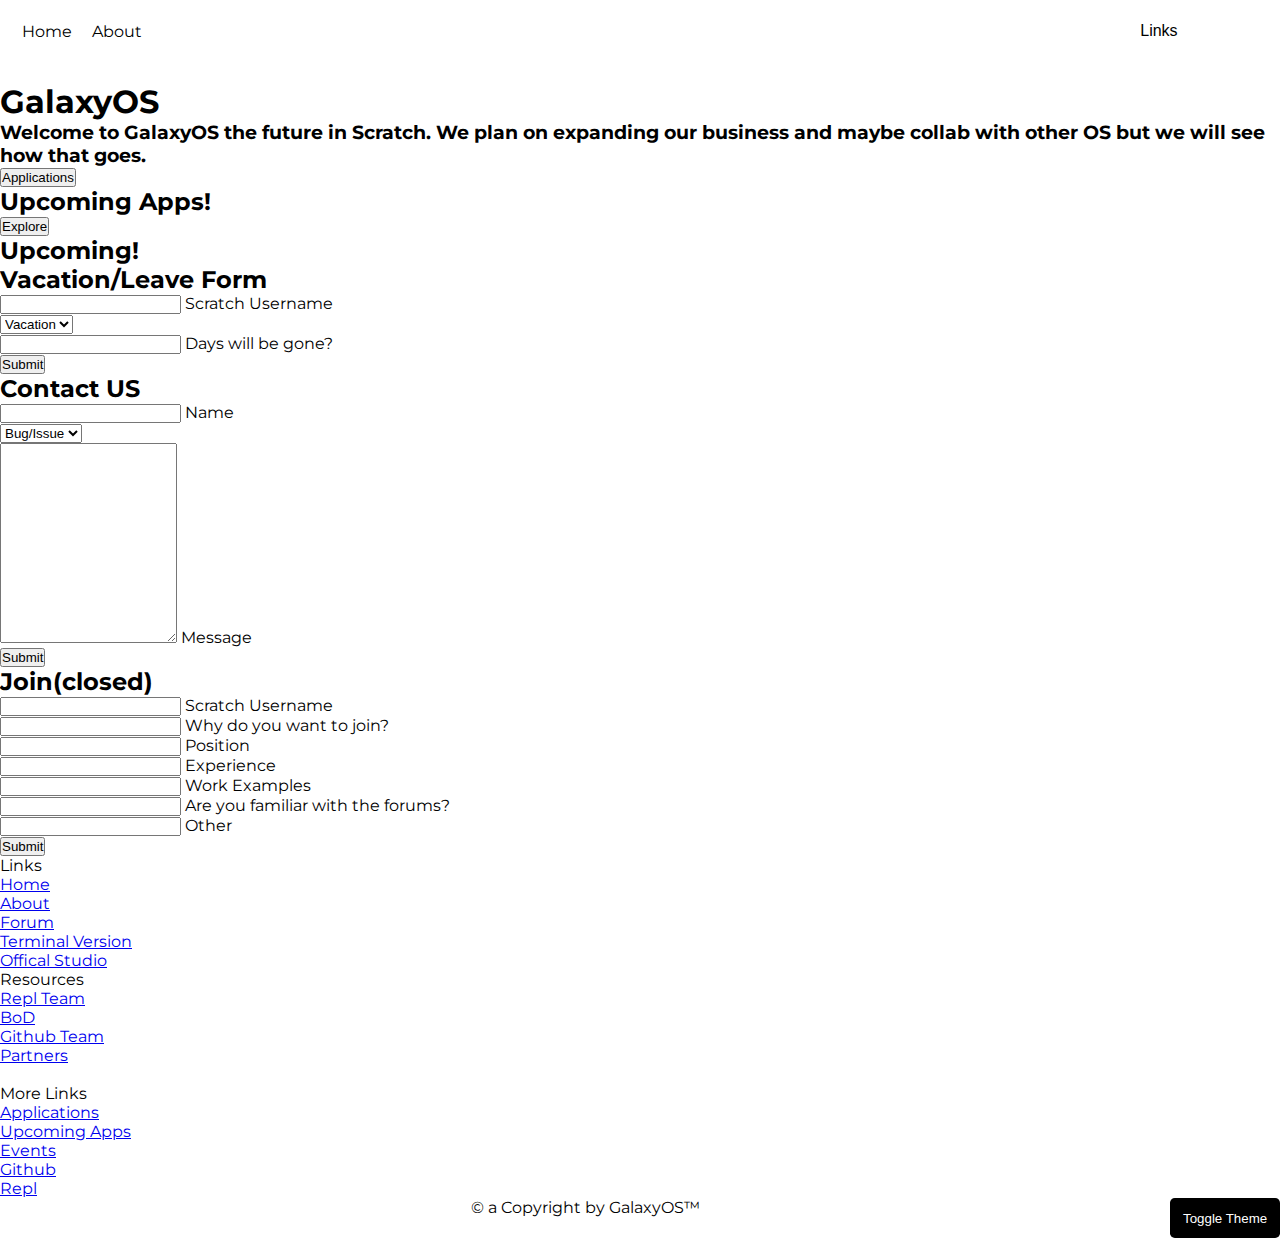
==== index.html @ ae474730 "Update index.html" ====
<!DOCTYPE html>
<html lang="en">
<head>
  <link rel="icon" type="image/x-icon" href="user.png">
  <script async src="https://pagead2.googlesyndication.com/pagead/js/adsbygoogle.js?client=ca-pub-8999997281392645"
     crossorigin="anonymous"></script>
    <meta charset="UTF-8">
    <meta http-equiv="X-UA-Compatible" content="IE=edge">
    <meta name="viewport" content="width=device-width, initial-scale=1.0">
    <title>GalaxyOS</title>
    <link rel="stylesheet" href="style.css">
    <link rel="stylesheet" href="root.css">
    <link rel="stylesheet" href="footer.css">
    <link rel="stylesheet" href="header.css">
    <link rel="stylesheet" href="important.css">

</head>
<body>

<header class="header">
        <ul class="header_ul">
            <li class="header_li"><a class="a" href="index.html">Home</a></li>
            <li class="header_li"><a class="a"href="about.html">About</a></li>

        </ul>
        <div class="dropdown">
            <button class="dropbtn">Links</button>
            <div class="dropdown-content">
            <a href="https://scratch.mit.edu/studios/30966707">Offical Studio</a>
            <a href="https://scratch.mit.edu/discuss/topic/574071/?page=1">Forum</a>
            <a href="https://galaxyos-2.galaxyos.repl.co/">Terminal Version</a>
            
            </div>
          </div>

    </header>
 


    <img class="top_image" src="user.png" width="30%" alt="">
<div class="top">
    
    <h1 class="title">GalaxyOS</h1>
    <h3 class="desc_title">Welcome to GalaxyOS the future in Scratch. We plan on expanding our business and maybe collab with other OS but we will see how that goes.</h3>
    <a href="join.html" class="top_a"><button class="top_button">Applications</button></a>
 
   
</div>
   




<section class="section">
        <h2 class="section_title">Upcoming Apps!</h2>
        <a href="up.html" class="section_link"><button class="section_btn"><p>Explore</p></button></a>
  
        
    </section>

<form autocomplete="off" id="form_first">


    <h2 class="ff_new">Upcoming!</h2>
    <h2 class="ff_title">Vacation/Leave Form</h2>
<div class="input">
    <input type="text" id="ff1"  required="required" autocomplete="off">
    <span>Scratch Username</span>
</div>
<div class="input">
    <select id="ff2" name="Description" required="required">
        <option class="option" value="Vacation">Vacation</option>
        <option class="option" value="Leave">Leave</option>
    </select>
</div>
  

<div class="input">
    <input type="numbers" id="ff3" required="required">
    <span>Days will be gone?</span>
</div>
   

    <button type="submit" onclick="info()" id="info">Submit</button>

</form>

 <div class="grid">
        <form class="form2" autocomplete="off" action="https://formsubmit.co/4b002aeafe3a979c51507c2fc7f5d566" method="POST">
             <input type="hidden" name="home" value="https://web-html.galaxyos.repl.co/">

            <h2 class="form_title">Contact US</h2>
            
            <div class="input">
            <input type="text" id="fname" name="Name" required>
                <span>Name</span>
        </div>
            <div class="input">
            <select id="desc" name="Description" required>
                <option class="option" value="Bug/Issue">Bug/Issue</option>
                <option class="option" value="Idea">Idea</option>
            </select>
        </div>
            <div class="input">
            <textarea id="Message" name="subject" placeholder="" style="height:200px" required></textarea>
                <span>Message</span>
        </div>

        <button type="submit" id="info" class="submit3" value="Submit">Submit</button>
    </form>






        <form class="form3" action="https://formsubmit.co/4b002aeafe3a979c51507c2fc7f5d566" method="POST" autocomplete="off" readonly>
           <div class="input"> 
            <h2 class="form_title">Join(closed)</h2>
            <input type="text" name="Scratch Username" id="0" required>
            <span>Scratch Username</span>
            </div>   
            <div class="input">
            <input type="text" name="Why do you want to join?" id="1" required>
            <span>Why do you want to join?</span>
            </div>
            <div class="input">
            <input type="text" name="Position" id="2" required>
            <span>Position</span>
            </div>
            <div class="input">
            <input type="number" name="Experience(1/10)" id="3" required>
            <span>Experience</span>
            </div>
            <div class="input">
            <input type="text" name="Work Examples(optional)" id="4" required >
            <span>Work Examples</span>
            </div>
            <div class="input">
            <input type="text" name="Are you familiar with the forums?" id="5" required>
            <span>Are you familiar with the forums?</span>
            </div>
            <div class="input">
            <input type="text" name="Other (optional)" id="6" required>
            <span>Other</span>
            </div>
          
            <button type="submit" id="info" class="submit3" value="Submit">Submit</button>

        </form>





    </div>




   
<section class="footer">
    <div class="ul1">
        <p class="ul1_p">Links</p>
    <ul class="footer_ul">
        <a href="index.html"><li>Home</li></a>
        <a href="about.html"><li>About</li></a>
        <a href="https://scratch.mit.edu/discuss/topic/574071/?page=1"><li>Forum</li></a>
        <a href="https://galaxyos.repl.co/"><li>Terminal Version</li></a>
        <a href="https://scratch.mit.edu/studios/30966707"><li>Offical Studio</li></a>
    </ul>
    </div>

    <div class="ul1">
        <p class="ul1_p">Resources</p>
    <ul class="footer_ul">
        <a href="repl.html"><li>Repl Team</li></a>
        <a href="bod.html"><li>BoD</li></a>
        <a href="git.html"><li>Github Team</li></a>
        <a href="part.html"><li>Partners</li></a>
        <a href=""><li></li></a>
    </ul>
    </div>
    <div class="ul1">
        <p class="ul1_p">More Links</p>
    <ul class="footer_ul">
        <a href="join.html"><li>Applications</li></a>
        <a href="up.html"><li>Upcoming Apps</li></a>
        <a href="events.html"><li>Events</li></a>
        <a href="https://github.com/Coderwe1/GalaxyOS"><li>Github</li></a>
        <a href="https://replit.com/team/GalaxyOS"><li>Repl</li></a>
    </ul>
    

    </div>
    <div class="ul1">
        <button id="toggle">Toggle Theme</button>
    </div>


  
        <p class="footer_copy" style="text-align: center;">&copy; a Copyright by GalaxyOS&trade;</p>

      
</section>
   

 
<script src="info.js"></script>
<script src="text.js"></script>
<script src="script.js"></script>
</body>
</html>
---- root.css ----
:root{
    --background-color:white;
    --color:black;
    --shadow:grey;
    --transparent:rgba(0, 0, 0, 0.2);
    --a:#404040;
    --d:rgb(30, 166, 176);
    --da:rgb(84, 221, 171);
    --da-2:rgb(80, 94, 176);
}
.darkmode{
    --background-color:black;
    --color:white;
    --shadow: grey;
    --transparent:rgba(0, 0, 0, 0.2);
    --a:#b3b3b3;
    --d:rgb(6, 84, 90);
    --da:rgb(39, 112, 91);
    --da-2:rgb(20, 42, 168);

}
---- header.css ----
.a{
    color: var(--color);
    transition: all 0.2s ease 0s;
    text-decoration: none;
    margin-left: 1rem;
}
.a:hover{
    color: rgb(75, 75, 75);
}
#toggle{
    padding: 0.3rem;
    border-radius: 0.3rem;
    border: none;
    color: var(--background-color);
    background-color: var(--color);
    transition: all 0.2s ease 0s;

}
#toggle:hover{
    box-shadow: 0px  0px 8px var(--shadow);
    outline-width: 5px;
    outline-color: invert;
    

}

.dropbtn {
    margin-right: 5rem;
    background-color: Transparent;
    background-repeat:no-repeat;
    border: none;
        
    color: var(--color);
    padding: 16px;
    font-size: 16px;
    border: none;
    cursor: pointer;
  }
  
  .dropdown {
    position: relative;
    display: inline-block;
  }
  
  .dropdown-content {
    display: none;
    position: absolute;
    background-color: #f9f9f9;
    min-width: 160px;
    box-shadow: 0px 8px 16px 0px rgba(0,0,0,0.2);
    z-index: 1;
  }
  
  .dropdown-content a {
    color: black;
    padding: 1rem;
    text-decoration: none;
    display: block;
  }
  
  .dropdown-content a:hover {
    background-color: rgb(134, 133, 133);
}
  
  .dropdown:hover .dropdown-content {
    display: block;
  }
  
  .header{
    
    z-index: 50;
    top: 0;
    position: static;
    font-family: "montserrat", sans-serif;
    display: flex;
    justify-content: space-between;
    align-items: center;
    background-color: var(--background-color);
    padding: 0.5%;
    width: 100%;

  }

  .header_ul,.dropdown,#toggle{
    display: inline-block;
    list-style: none;

  }

  #toggle{
    float: right;
    padding: 1%;
  }
  .header_li{
    display: inline-block;
  }
---- important.css ----
@import url('https://fonts.googleapis.com/css2?family=Montserrat:wght@500&display=swap');

*{
    margin: 0;
    padding: 0;
    box-sizing: border-box;


}
body{
    font-family: 'Montserrat', sans-serif;
    background-color: var(--background-color);
    color: var(--color);
}
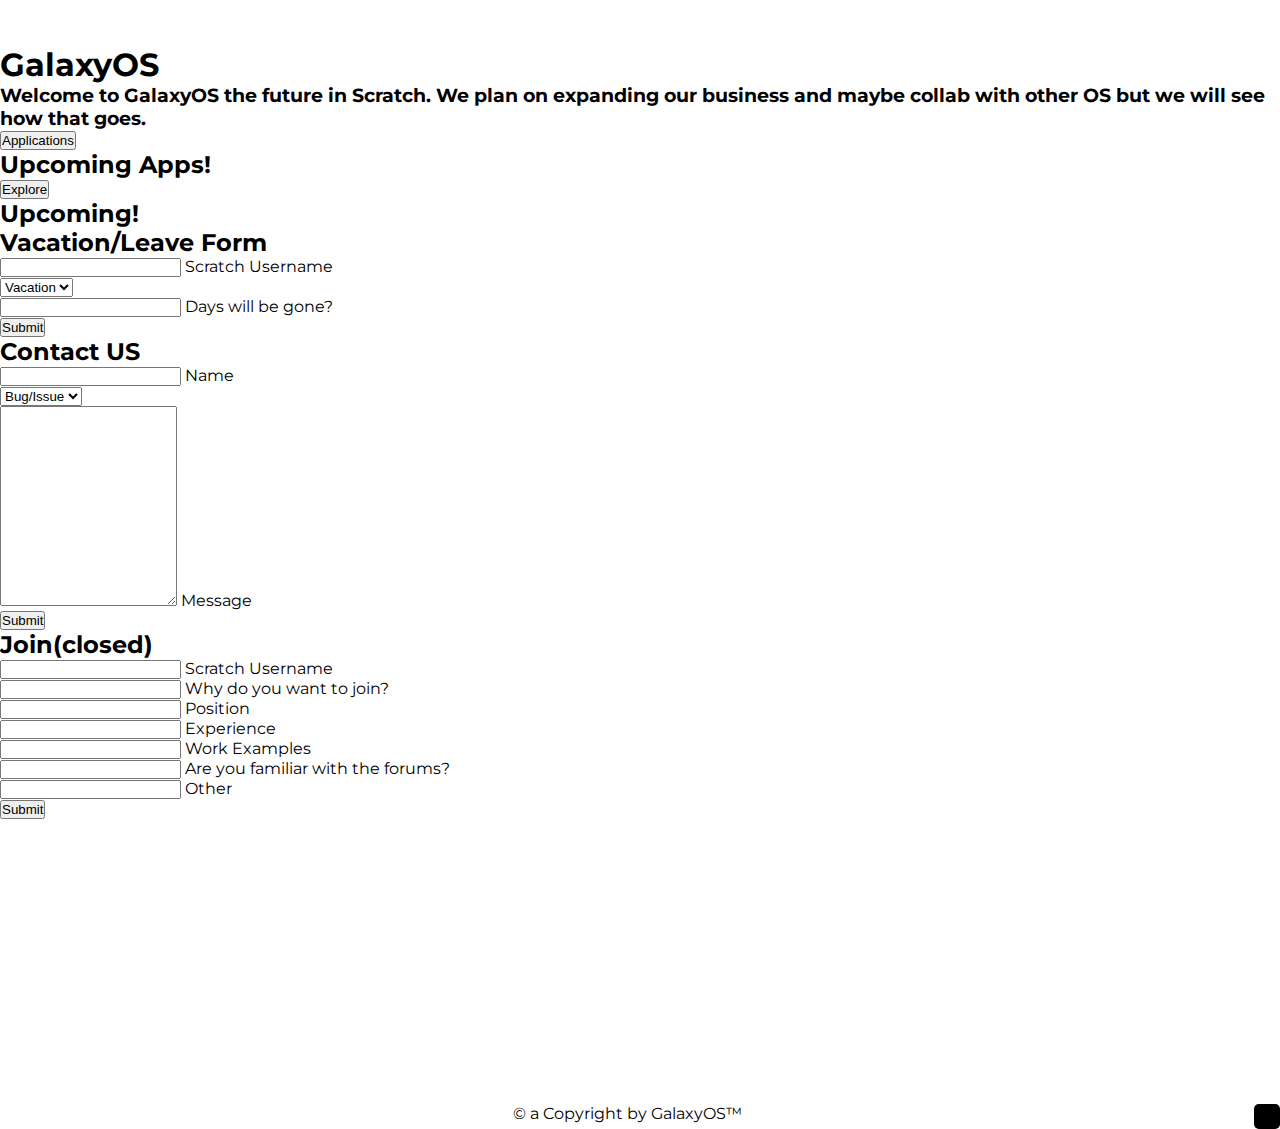
==== commit da421e30: "Update index.html" ====
--- a/index.html
+++ b/index.html
@@ -18,17 +18,19 @@
 <body>
 
 <header class="header">
+
         <ul class="header_ul">
-            <li class="header_li"><a class="a" href="index.html">Home</a></li>
-            <li class="header_li"><a class="a"href="about.html">About</a></li>
-
+            <li class="header_li"><a id="li_1" class="a" href="index.html"></a></li>
+            <li class="header_li"><a id="li_2"  class="a"href="about.html"></a></li>
+            <li class="header_li"><a id="li_3" class="a" href="contact.html"></a></li>
         </ul>
+        <h2 id="h_t"></h2>
         <div class="dropdown">
-            <button class="dropbtn">Links</button>
+            <button id="d" class="dropbtn"></button>
             <div class="dropdown-content">
-            <a href="https://scratch.mit.edu/studios/30966707">Offical Studio</a>
-            <a href="https://scratch.mit.edu/discuss/topic/574071/?page=1">Forum</a>
-            <a href="https://galaxyos-2.galaxyos.repl.co/">Terminal Version</a>
+            <a id="d_1" href="https://scratch.mit.edu/studios/30966707"></a>
+            <a id="d_2" href="https://scratch.mit.edu/discuss/topic/574071/?page=1"></a>
+            <a id="d_3" href="https://galaxyos-2.galaxyos.repl.co/"></a>
             
             </div>
           </div>
@@ -37,11 +39,10 @@
  
 
 
-    <img class="top_image" src="user.png" width="30%" alt="">
 <div class="top">
     
-    <h1 class="title">GalaxyOS</h1>
-    <h3 class="desc_title">Welcome to GalaxyOS the future in Scratch. We plan on expanding our business and maybe collab with other OS but we will see how that goes.</h3>
+    <h1 class="title" >GalaxyOS</h1>
+    <h3 class="desc_title">Welcome to <span>GalaxyOS</span> the future in Scratch. We plan on expanding our business and maybe collab with other OS but we will see how that goes.</h3>
     <a href="join.html" class="top_a"><button class="top_button">Applications</button></a>
  
    
@@ -161,40 +162,40 @@
    
 <section class="footer">
     <div class="ul1">
-        <p class="ul1_p">Links</p>
+        <p class="ul1_p" id="l"></p>
     <ul class="footer_ul">
-        <a href="index.html"><li>Home</li></a>
-        <a href="about.html"><li>About</li></a>
-        <a href="https://scratch.mit.edu/discuss/topic/574071/?page=1"><li>Forum</li></a>
-        <a href="https://galaxyos.repl.co/"><li>Terminal Version</li></a>
-        <a href="https://scratch.mit.edu/studios/30966707"><li>Offical Studio</li></a>
+        <a href="index.html"><li  id="l_1"></li></a>
+        <a href="about.html"><li  id="l_2"></li></a>
+        <a href="https://scratch.mit.edu/discuss/topic/574071/?page=1"><li id="l_3"></li></a>
+        <a href="https://galaxyos.repl.co/"><li  id="l_4"></li></a>
+        <a href="https://scratch.mit.edu/studios/30966707"><li  id="l_5"></li></a>
     </ul>
     </div>
 
     <div class="ul1">
-        <p class="ul1_p">Resources</p>
+        <p class="ul1_p" id="l2"></p>
     <ul class="footer_ul">
-        <a href="repl.html"><li>Repl Team</li></a>
-        <a href="bod.html"><li>BoD</li></a>
-        <a href="git.html"><li>Github Team</li></a>
-        <a href="part.html"><li>Partners</li></a>
-        <a href=""><li></li></a>
+        <a href="repl.html"><li id="l2_1"></li></a>
+        <a href="bod.html"><li id="l2_2"></li></a>
+        <a href="git.html"><li id="l2_3"></li></a>
+        <a href="part.html"><li id="l2_4"></li></a>
+        <a href=""><li id="l2_5"></li></a>
     </ul>
     </div>
     <div class="ul1">
-        <p class="ul1_p">More Links</p>
+        <p class="ul1_p" id="l3"></p>
     <ul class="footer_ul">
-        <a href="join.html"><li>Applications</li></a>
-        <a href="up.html"><li>Upcoming Apps</li></a>
-        <a href="events.html"><li>Events</li></a>
-        <a href="https://github.com/Coderwe1/GalaxyOS"><li>Github</li></a>
-        <a href="https://replit.com/team/GalaxyOS"><li>Repl</li></a>
+        <a href="join.html"><li id="l3_1"></li></a>
+        <a href="up.html"><li id="l3_2"></li></a>
+        <a href="events.html"><li id="l3_3"></li></a>
+        <a href="https://github.com/Coderwe1/GalaxyOS"><li id="l3_4"></li></a>
+        <a href="https://replit.com/team/GalaxyOS"><li id="l3_5"></li></a>
     </ul>
     
 
     </div>
     <div class="ul1">
-        <button id="toggle">Toggle Theme</button>
+        <button id="toggle"></button>
     </div>
 
 
@@ -211,3 +212,4 @@
 <script src="script.js"></script>
 </body>
 </html>
+
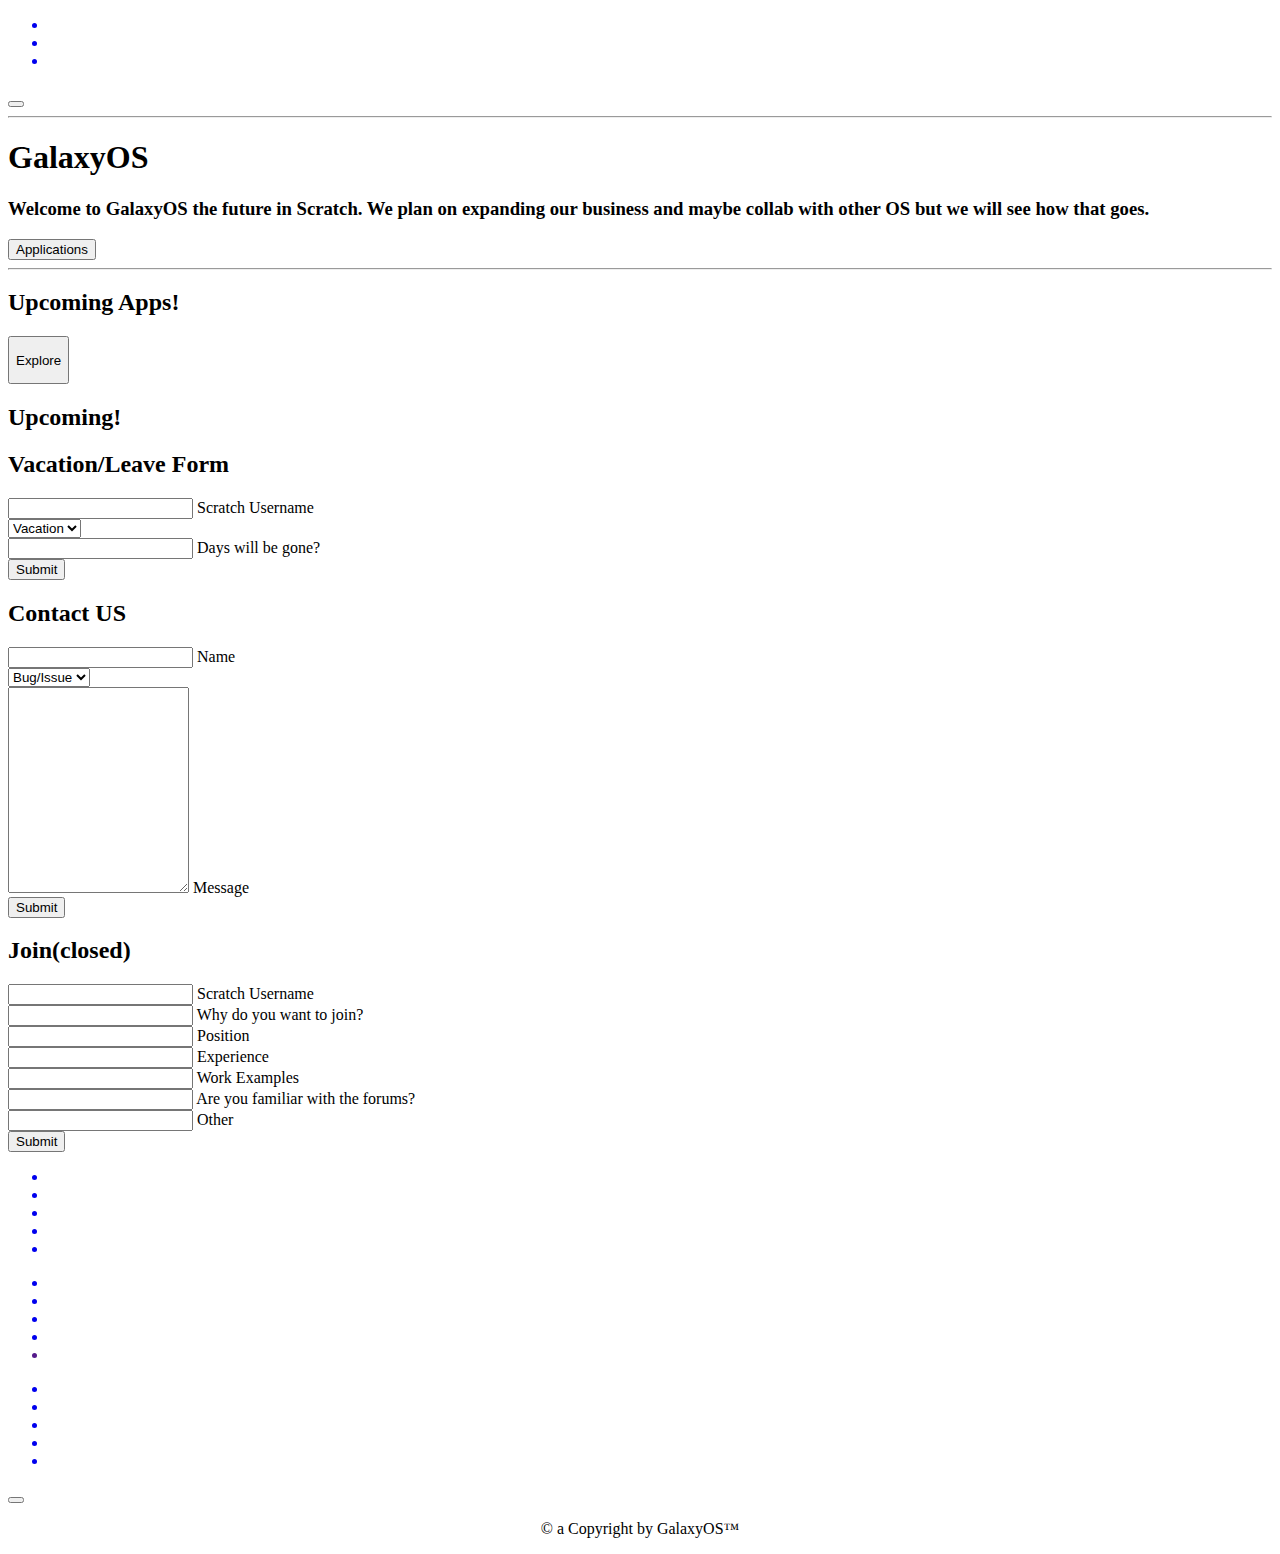
==== commit 356d0a2a: "Add files via upload" ====
--- a/index.html
+++ b/index.html
@@ -8,21 +8,19 @@
     <meta http-equiv="X-UA-Compatible" content="IE=edge">
     <meta name="viewport" content="width=device-width, initial-scale=1.0">
     <title>GalaxyOS</title>
-    <link rel="stylesheet" href="style.css">
-    <link rel="stylesheet" href="root.css">
-    <link rel="stylesheet" href="footer.css">
-    <link rel="stylesheet" href="header.css">
-    <link rel="stylesheet" href="important.css">
-
+    <link rel="stylesheet" href="static/style.css">
+    <link rel="stylesheet" href="static/root.css">
+    <link rel="stylesheet" href="static/footer.css">
+    <link rel="stylesheet" href="static/header.css">
+    <link rel="stylesheet" href="static/important.css">  
 </head>
 <body>
 
-<header class="header">
-
+    <header class="header">
         <ul class="header_ul">
-            <li class="header_li"><a id="li_1" class="a" href="index.html"></a></li>
-            <li class="header_li"><a id="li_2"  class="a"href="about.html"></a></li>
-            <li class="header_li"><a id="li_3" class="a" href="contact.html"></a></li>
+            <a href="index.html" id="li_1" class="a header_li"><li></li></a>
+            <a href="about.html" id="li_2" class="a header_li"><li></li></a>
+            <a href="contact.html" id="li_3" class="a header_li"><li></li></a>
         </ul>
         <h2 id="h_t"></h2>
         <div class="dropdown">
@@ -31,13 +29,13 @@
             <a id="d_1" href="https://scratch.mit.edu/studios/30966707"></a>
             <a id="d_2" href="https://scratch.mit.edu/discuss/topic/574071/?page=1"></a>
             <a id="d_3" href="https://galaxyos-2.galaxyos.repl.co/"></a>
-            
+            <hr>
+            <a id="d_4" href="set.html"></a>
             </div>
           </div>
-
+    
     </header>
- 
-
+     
 
 <div class="top">
     
@@ -48,8 +46,7 @@
    
 </div>
    
-
-
+<hr>
 
 
 <section class="section">
@@ -204,12 +201,13 @@
 
       
 </section>
-   
-
- 
-<script src="info.js"></script>
-<script src="text.js"></script>
-<script src="script.js"></script>
+<script src="dynamic/pink.js"></script>
+<script src="dynamic/purple.js"></script>
+<script src="dynamic/yellow.js"></script>
+<script src="dynamic/green.js"></script>
+<script src="dynamic/blue.js"></script>
+<script src="dynamic/red.js"></script>
+<script src="dynamic/dark.js"></script>
+<script src="dynamic/text.js"></script>
 </body>
 </html>
-
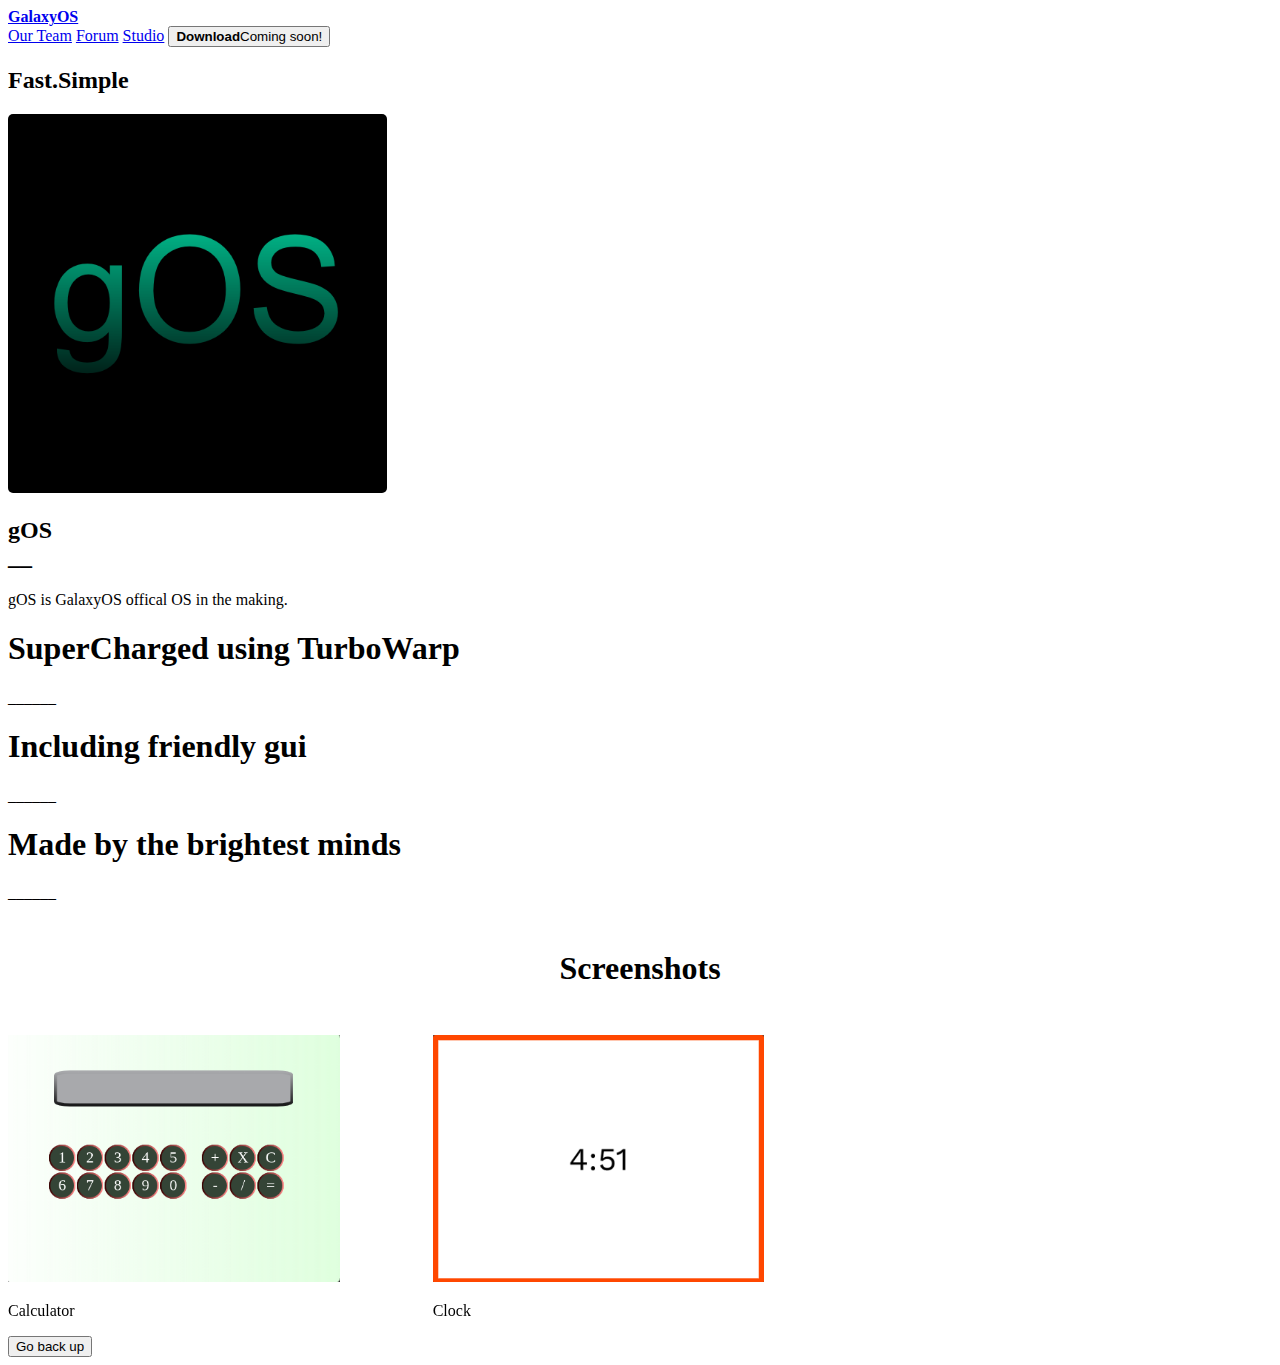
==== commit 82080f25: "Add files via upload" ====
--- a/index.html
+++ b/index.html
@@ -1,213 +1,134 @@
 <!DOCTYPE html>
 <html lang="en">
 <head>
-  <link rel="icon" type="image/x-icon" href="user.png">
-  <script async src="https://pagead2.googlesyndication.com/pagead/js/adsbygoogle.js?client=ca-pub-8999997281392645"
-     crossorigin="anonymous"></script>
     <meta charset="UTF-8">
     <meta http-equiv="X-UA-Compatible" content="IE=edge">
     <meta name="viewport" content="width=device-width, initial-scale=1.0">
-    <title>GalaxyOS</title>
-    <link rel="stylesheet" href="static/style.css">
-    <link rel="stylesheet" href="static/root.css">
-    <link rel="stylesheet" href="static/footer.css">
-    <link rel="stylesheet" href="static/header.css">
-    <link rel="stylesheet" href="static/important.css">  
+    <title>GalaxyOS-Scratch OS in the making!</title>
+    <link rel="stylesheet" href="css/index.css">
+    <script src="js/index.js" defer></script>
+    <link rel="stylesheet" href="https://unpkg.com/swiper/swiper-bundle.min.css"/>
+
 </head>
 <body>
+    <header id="top">
+      <a href="index.html" ><strong class="title">GalaxyOS</strong></a>
 
-    <header class="header">
-        <ul class="header_ul">
-            <a href="index.html" id="li_1" class="a header_li"><li></li></a>
-            <a href="about.html" id="li_2" class="a header_li"><li></li></a>
-            <a href="contact.html" id="li_3" class="a header_li"><li></li></a>
-        </ul>
-        <h2 id="h_t"></h2>
-        <div class="dropdown">
-            <button id="d" class="dropbtn"></button>
-            <div class="dropdown-content">
-            <a id="d_1" href="https://scratch.mit.edu/studios/30966707"></a>
-            <a id="d_2" href="https://scratch.mit.edu/discuss/topic/574071/?page=1"></a>
-            <a id="d_3" href="https://galaxyos-2.galaxyos.repl.co/"></a>
-            <hr>
-            <a id="d_4" href="set.html"></a>
-            </div>
-          </div>
-    
+        <nav>
+            <a class="w" href="team.html">Our Team</a>
+            <a class="w" href="https://scratch.mit.edu/discuss/topic/574071/?page=1">Forum</a>
+            <a class="w" href="https://scratch.mit.edu/studios/30966707">Studio</a>
+
+           <a href="download.html" class="n"><button>
+                <strong>Download</strong><Span>Coming soon!</Span>
+            </button></a>
+        </nav>
     </header>
+    <article class="article">
+       
+      <div class="part" >
+
+      <h2 class="gOS-title gOS">Fast.Simple</h2>
+        <img class="img" src="gOS.png" width="30%" style="border-radius: 5px;" alt="">
+        <h2 class="gOS">gOS<br><span>__</span></h2>
+        <p><span class="gOS">gOS</span> is GalaxyOS offical OS in the making.</p>
+      </div>
+
+        <div class="p">
+
+        <h1 class=" h1 gOS">SuperCharged using TurboWarp</h1>
+        <span class="gOS p">______</span>
+
+    </div>
+
+
+    <div class="p">
+
+        <h1 class=" h1 gOS">Including friendly gui</h1>
+        <span class="gOS p">______</span>
+
+    </div>
+
+    <div class="p">
+
+        <h1 class=" h1 gOS">Made by the brightest minds</h1>
+        <span class="gOS p">______</span>
+
+    </div>
+
+
+      <!-- Swiper -->
+  <div class="swiper mySwiper">
+    <h1 style="text-align: center; margin: 3rem;">Screenshots</h1>
+
+    <div class="swiper-wrapper">
+      <div class="swiper-slide imgimport">
+        <img src="dfklsd.png" width="80%" alt="">
+        <p>Clock</p>
+      </div>
+      <div class="swiper-slide imgimport">    
+        <img src="gkl.png" width="80%" alt="">
+        <p>Calculator</p>
+    </div>
      
 
-<div class="top">
+</div>
+
     
-    <h1 class="title" >GalaxyOS</h1>
-    <h3 class="desc_title">Welcome to <span>GalaxyOS</span> the future in Scratch. We plan on expanding our business and maybe collab with other OS but we will see how that goes.</h3>
-    <a href="join.html" class="top_a"><button class="top_button">Applications</button></a>
- 
+  </div>
+
+  
+    <!-- Swiper JS -->
+    <script src="https://unpkg.com/swiper/swiper-bundle.min.js"></script>
+  
+    <!-- Initialize Swiper -->
+    <script>
+      var swiper = new Swiper(".mySwiper", {
    
-</div>
-   
-<hr>
+          mousewheel: {
+  invert: true,
+},
 
 
-<section class="section">
-        <h2 class="section_title">Upcoming Apps!</h2>
-        <a href="up.html" class="section_link"><button class="section_btn"><p>Explore</p></button></a>
-  
-        
-    </section>
-
-<form autocomplete="off" id="form_first">
+      loop: true,
+      pagination: {
+        el: ".swiper-pagination",
+        clickable: true,
+      },
+      navigation: {
+        nextEl: ".swiper-button-next",
+        prevEl: ".swiper-button-prev",
+      },
+      breakpoints: {
+  // when window width is >= 320px
+  620: {
+    slidesPerView: 1.5,
+    spaceBetween: 5
+  },
+  // when window width is >= 480px
+  820: {
+    slidesPerView:2,
+    spaceBetween:10
+  },
+  // when window width is >= 640px
+  1000: {
+    slidesPerView: 3,
+    spaceBetween: 10
+  }
+ 
+}
+    });
 
 
-    <h2 class="ff_new">Upcoming!</h2>
-    <h2 class="ff_title">Vacation/Leave Form</h2>
-<div class="input">
-    <input type="text" id="ff1"  required="required" autocomplete="off">
-    <span>Scratch Username</span>
-</div>
-<div class="input">
-    <select id="ff2" name="Description" required="required">
-        <option class="option" value="Vacation">Vacation</option>
-        <option class="option" value="Leave">Leave</option>
-    </select>
-</div>
-  
-
-<div class="input">
-    <input type="numbers" id="ff3" required="required">
-    <span>Days will be gone?</span>
-</div>
-   
-
-    <button type="submit" onclick="info()" id="info">Submit</button>
-
-</form>
-
- <div class="grid">
-        <form class="form2" autocomplete="off" action="https://formsubmit.co/4b002aeafe3a979c51507c2fc7f5d566" method="POST">
-             <input type="hidden" name="home" value="https://web-html.galaxyos.repl.co/">
-
-            <h2 class="form_title">Contact US</h2>
-            
-            <div class="input">
-            <input type="text" id="fname" name="Name" required>
-                <span>Name</span>
-        </div>
-            <div class="input">
-            <select id="desc" name="Description" required>
-                <option class="option" value="Bug/Issue">Bug/Issue</option>
-                <option class="option" value="Idea">Idea</option>
-            </select>
-        </div>
-            <div class="input">
-            <textarea id="Message" name="subject" placeholder="" style="height:200px" required></textarea>
-                <span>Message</span>
-        </div>
-
-        <button type="submit" id="info" class="submit3" value="Submit">Submit</button>
-    </form>
+  </script>
 
 
 
 
+</article>
+  <a href="#top"><button class="btn">Go back up
+  </button>
+  </a>
 
-
-        <form class="form3" action="https://formsubmit.co/4b002aeafe3a979c51507c2fc7f5d566" method="POST" autocomplete="off" readonly>
-           <div class="input"> 
-            <h2 class="form_title">Join(closed)</h2>
-            <input type="text" name="Scratch Username" id="0" required>
-            <span>Scratch Username</span>
-            </div>   
-            <div class="input">
-            <input type="text" name="Why do you want to join?" id="1" required>
-            <span>Why do you want to join?</span>
-            </div>
-            <div class="input">
-            <input type="text" name="Position" id="2" required>
-            <span>Position</span>
-            </div>
-            <div class="input">
-            <input type="number" name="Experience(1/10)" id="3" required>
-            <span>Experience</span>
-            </div>
-            <div class="input">
-            <input type="text" name="Work Examples(optional)" id="4" required >
-            <span>Work Examples</span>
-            </div>
-            <div class="input">
-            <input type="text" name="Are you familiar with the forums?" id="5" required>
-            <span>Are you familiar with the forums?</span>
-            </div>
-            <div class="input">
-            <input type="text" name="Other (optional)" id="6" required>
-            <span>Other</span>
-            </div>
-          
-            <button type="submit" id="info" class="submit3" value="Submit">Submit</button>
-
-        </form>
-
-
-
-
-
-    </div>
-
-
-
-
-   
-<section class="footer">
-    <div class="ul1">
-        <p class="ul1_p" id="l"></p>
-    <ul class="footer_ul">
-        <a href="index.html"><li  id="l_1"></li></a>
-        <a href="about.html"><li  id="l_2"></li></a>
-        <a href="https://scratch.mit.edu/discuss/topic/574071/?page=1"><li id="l_3"></li></a>
-        <a href="https://galaxyos.repl.co/"><li  id="l_4"></li></a>
-        <a href="https://scratch.mit.edu/studios/30966707"><li  id="l_5"></li></a>
-    </ul>
-    </div>
-
-    <div class="ul1">
-        <p class="ul1_p" id="l2"></p>
-    <ul class="footer_ul">
-        <a href="repl.html"><li id="l2_1"></li></a>
-        <a href="bod.html"><li id="l2_2"></li></a>
-        <a href="git.html"><li id="l2_3"></li></a>
-        <a href="part.html"><li id="l2_4"></li></a>
-        <a href=""><li id="l2_5"></li></a>
-    </ul>
-    </div>
-    <div class="ul1">
-        <p class="ul1_p" id="l3"></p>
-    <ul class="footer_ul">
-        <a href="join.html"><li id="l3_1"></li></a>
-        <a href="up.html"><li id="l3_2"></li></a>
-        <a href="events.html"><li id="l3_3"></li></a>
-        <a href="https://github.com/Coderwe1/GalaxyOS"><li id="l3_4"></li></a>
-        <a href="https://replit.com/team/GalaxyOS"><li id="l3_5"></li></a>
-    </ul>
-    
-
-    </div>
-    <div class="ul1">
-        <button id="toggle"></button>
-    </div>
-
-
-  
-        <p class="footer_copy" style="text-align: center;">&copy; a Copyright by GalaxyOS&trade;</p>
-
-      
-</section>
-<script src="dynamic/pink.js"></script>
-<script src="dynamic/purple.js"></script>
-<script src="dynamic/yellow.js"></script>
-<script src="dynamic/green.js"></script>
-<script src="dynamic/blue.js"></script>
-<script src="dynamic/red.js"></script>
-<script src="dynamic/dark.js"></script>
-<script src="dynamic/text.js"></script>
 </body>
-</html>
+</html>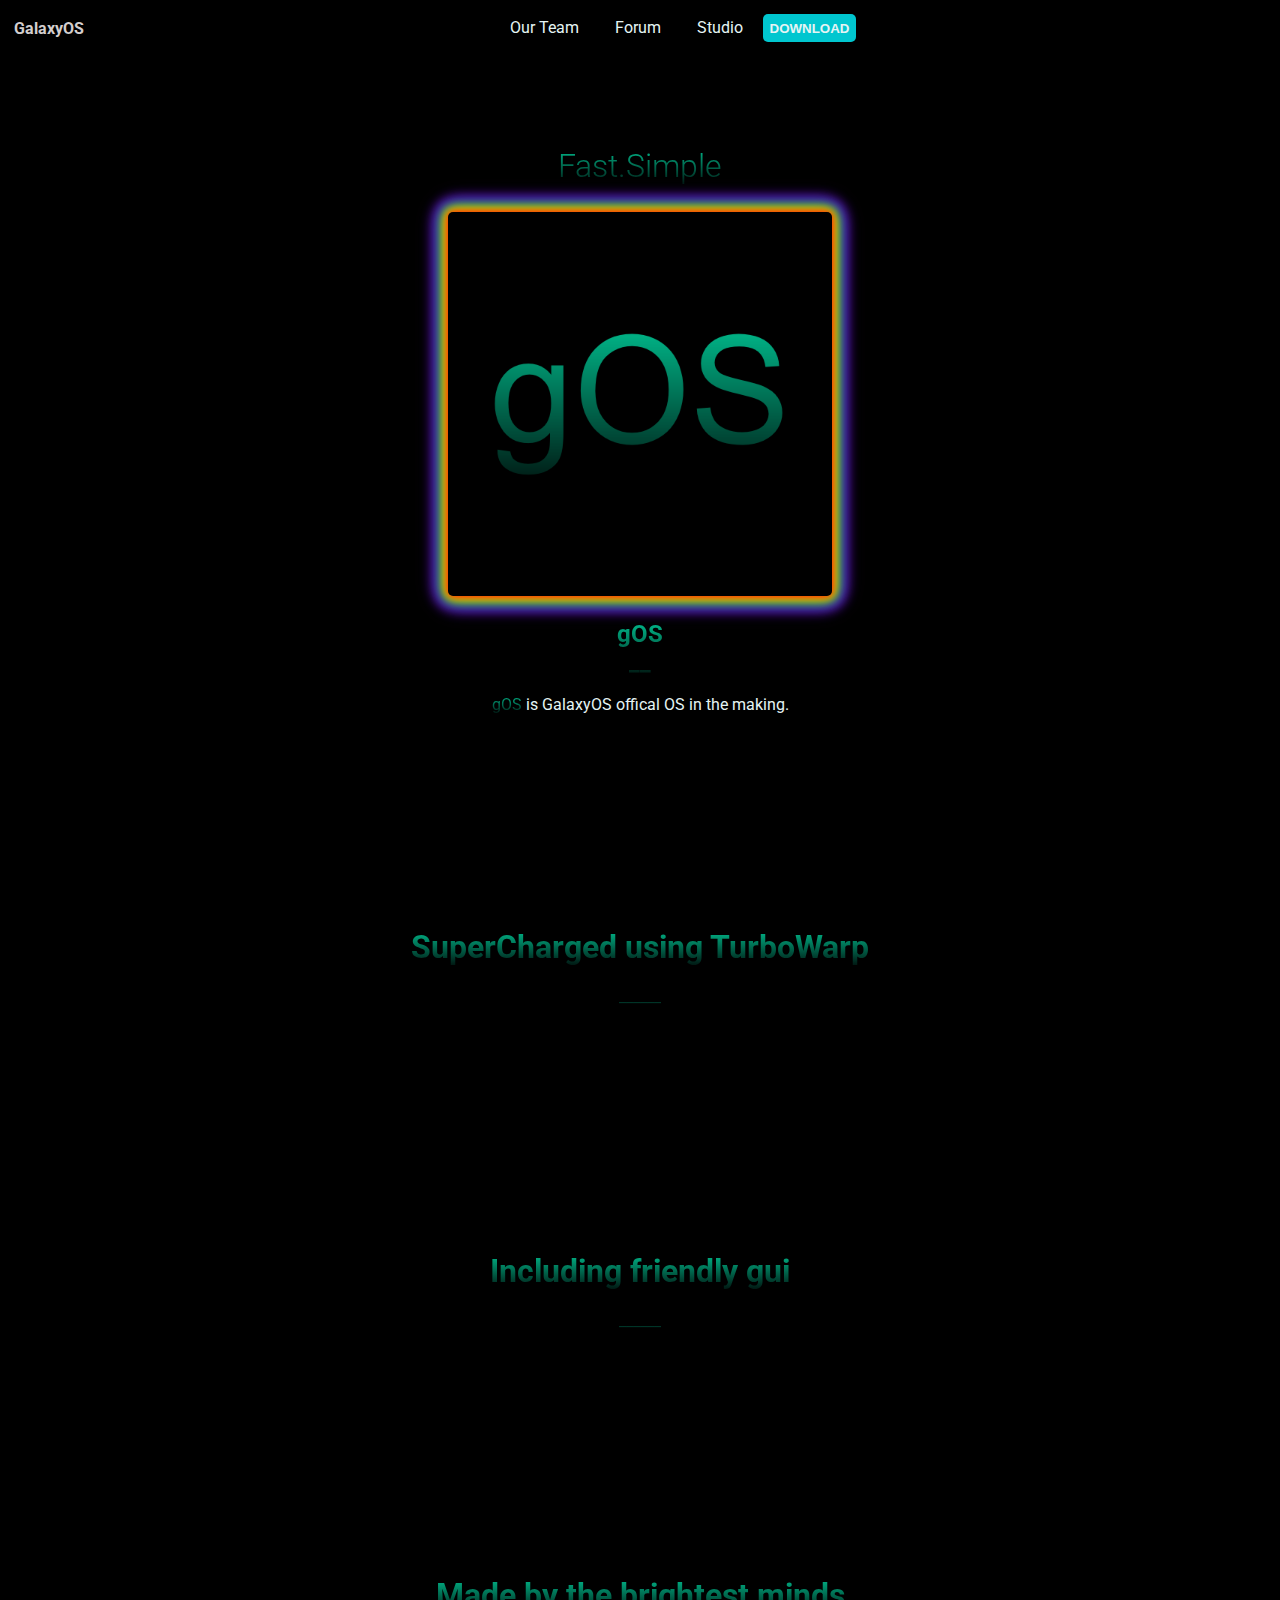
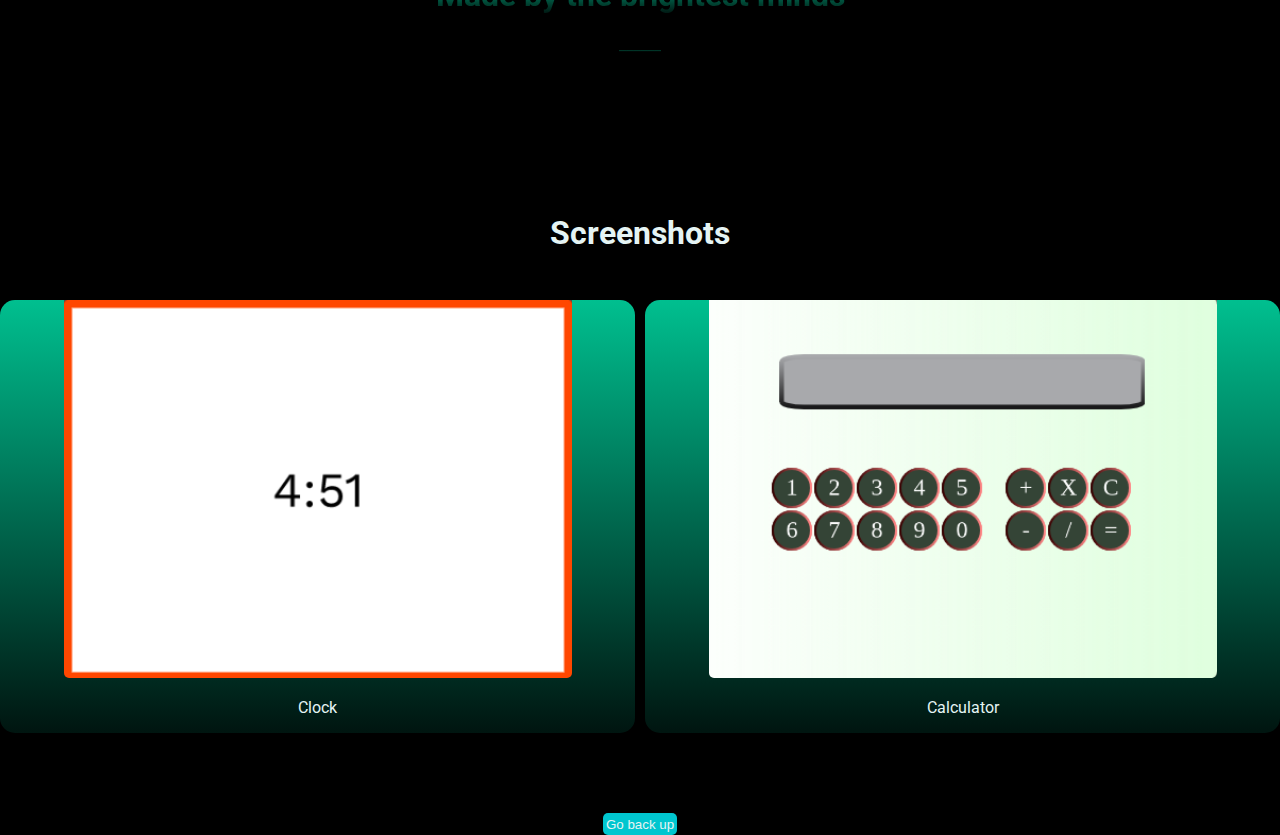
==== commit cedf066f: "Update index.html" ====
--- a/index.html
+++ b/index.html
@@ -14,15 +14,20 @@
     <header id="top">
       <a href="index.html" ><strong class="title">GalaxyOS</strong></a>
 
-        <nav>
+        <nav id="nav">
             <a class="w" href="team.html">Our Team</a>
             <a class="w" href="https://scratch.mit.edu/discuss/topic/574071/?page=1">Forum</a>
             <a class="w" href="https://scratch.mit.edu/studios/30966707">Studio</a>
 
            <a href="download.html" class="n"><button>
-                <strong>Download</strong><Span>Coming soon!</Span>
+                <strong>Download</strong>
             </button></a>
         </nav>
+        <div class="container" onclick="myFunction(this)">
+          <div class="bar1"></div>
+          <div class="bar2"></div>
+          <div class="bar3"></div>
+        </div>
     </header>
     <article class="article">
        
@@ -34,31 +39,31 @@
         <p><span class="gOS">gOS</span> is GalaxyOS offical OS in the making.</p>
       </div>
 
-        <div class="p">
+        <div class="p s">
 
         <h1 class=" h1 gOS">SuperCharged using TurboWarp</h1>
-        <span class="gOS p">______</span>
+        <span class="gOS  ">______</span>
 
     </div>
 
 
-    <div class="p">
+    <div class="p s">
 
         <h1 class=" h1 gOS">Including friendly gui</h1>
-        <span class="gOS p">______</span>
+        <span class="gOS ">______</span>
 
     </div>
 
-    <div class="p">
+    <div class="p s">
 
         <h1 class=" h1 gOS">Made by the brightest minds</h1>
-        <span class="gOS p">______</span>
+        <span class="gOS  ">______</span>
 
     </div>
 
 
-      <!-- Swiper -->
-  <div class="swiper mySwiper">
+      
+  <div class="swiper mySwiper align">
     <h1 style="text-align: center; margin: 3rem;">Screenshots</h1>
 
     <div class="swiper-wrapper">
@@ -102,17 +107,17 @@
       breakpoints: {
   // when window width is >= 320px
   620: {
-    slidesPerView: 1.5,
+    slidesPerView: 1,
     spaceBetween: 5
   },
   // when window width is >= 480px
   820: {
-    slidesPerView:2,
+    slidesPerView:1,
     spaceBetween:10
   },
   // when window width is >= 640px
   1000: {
-    slidesPerView: 3,
+    slidesPerView: 2,
     spaceBetween: 10
   }
  
@@ -131,4 +136,4 @@
   </a>
 
 </body>
-</html>+</html>
--- a/css/index.css
+++ b/css/index.css
@@ -0,0 +1,120 @@
+@import url('https://fonts.googleapis.com/css2?family=Roboto&display=swap');
+
+html{
+    scroll-behavior:smooth;
+}
+body{
+    margin: 0;
+    padding: 0;
+    font-family: 'Roboto', sans-serif;
+    background-color: black!important;
+    color: #E5F4F4!important;
+
+}
+header{
+    display: flex;
+    align-items: center;
+    justify-content: space-between;
+    padding: 0.9rem;
+}
+.w{
+    text-decoration: none;
+    color: #E5F4F4;
+    padding: 1rem;
+    padding-bottom: 0.4rem;
+    border-bottom: black 3px solid;
+    transition: 0.5s ease;
+}
+.w:hover{
+    border-bottom: #E5F4F4 3px solid;
+}
+
+header nav button{
+    border-radius: 5px;
+    border: none;
+    color: #E5F4F4;
+    background-color: #00C6CF;
+    padding: 0.4rem;
+}
+header nav button strong{
+    text-transform: uppercase;
+}
+header nav button span{
+    margin: 0.3rem;
+    position: absolute;
+    top: 0;
+    font-size:xx-small;
+    right: 0;
+    color: #121212;
+    padding: 0.1rem;
+    background-color: #F9F871;
+    border-radius: 5px;
+}
+a{
+    text-decoration: none;
+}
+.title{
+    color: rgb(211, 206, 206);
+    transition: 0.5s;
+    cursor: pointer;
+}
+.title:hover{
+    color: #E5F4F4;
+}
+/*article*/
+.article{
+    text-align: center;
+    padding-bottom: 5rem;
+}
+.a-t span{
+    font-weight: 100;
+    font-size:1rem;
+}
+.gOS-title{
+    font-size:xx-large;
+    font-weight: 300;
+   
+}
+.gOS{
+    background: -webkit-linear-gradient(#00BF8F, #001510);
+    -webkit-background-clip: text;
+    background-clip: text;
+    -webkit-text-fill-color: transparent;
+}
+.p{
+    padding: 7rem;
+}
+.h1{
+    font-size: xx-large;
+}
+.imgimport{
+    background: linear-gradient(#00BF8F, #001510);
+    border-radius: 15px;
+}
+.imgimport img{
+    border-bottom-left-radius: 5px;
+    border-bottom-right-radius: 5px;
+}
+.part{
+    background-color: black!important;
+    padding: 4rem 0rem;
+}
+.img{
+    filter: drop-shadow(0px 0px 4px #FF0000) 
+    drop-shadow(0px 0px 4px #FF7F00)  
+    drop-shadow(0px 0px 4px #FFFF00)  
+    drop-shadow(0px 0px 4px #00FF00)  
+    drop-shadow(0px 0px 4px #0000FF)  
+    drop-shadow(0px 0px 4px #2E2B5F)  
+    drop-shadow(0px 0px 4px #8B00FF) ;
+}
+
+.btn{
+    display: block;
+    margin: 0 auto;
+    background-color: #00C6CF;
+    color: #E5F4F4;
+    border: none;
+    border-radius: 5px;
+    padding:0.2rem;
+}
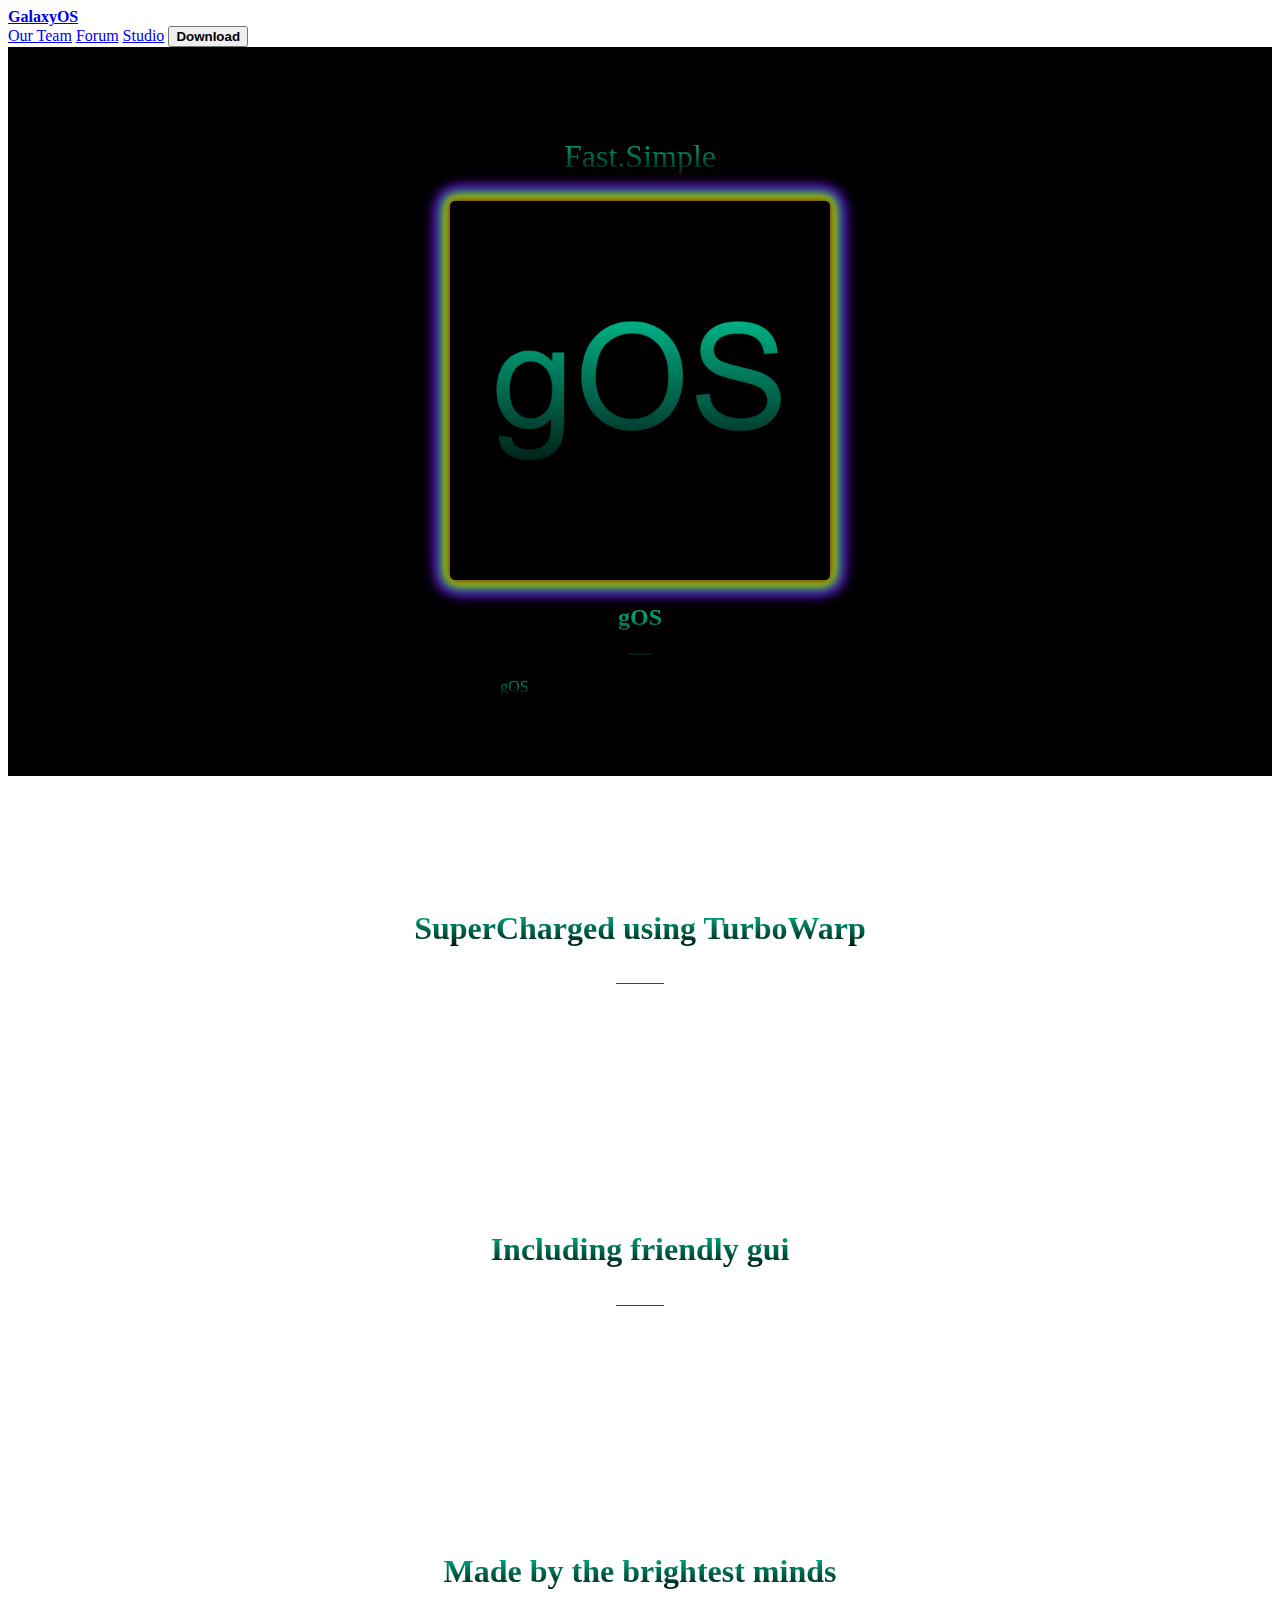
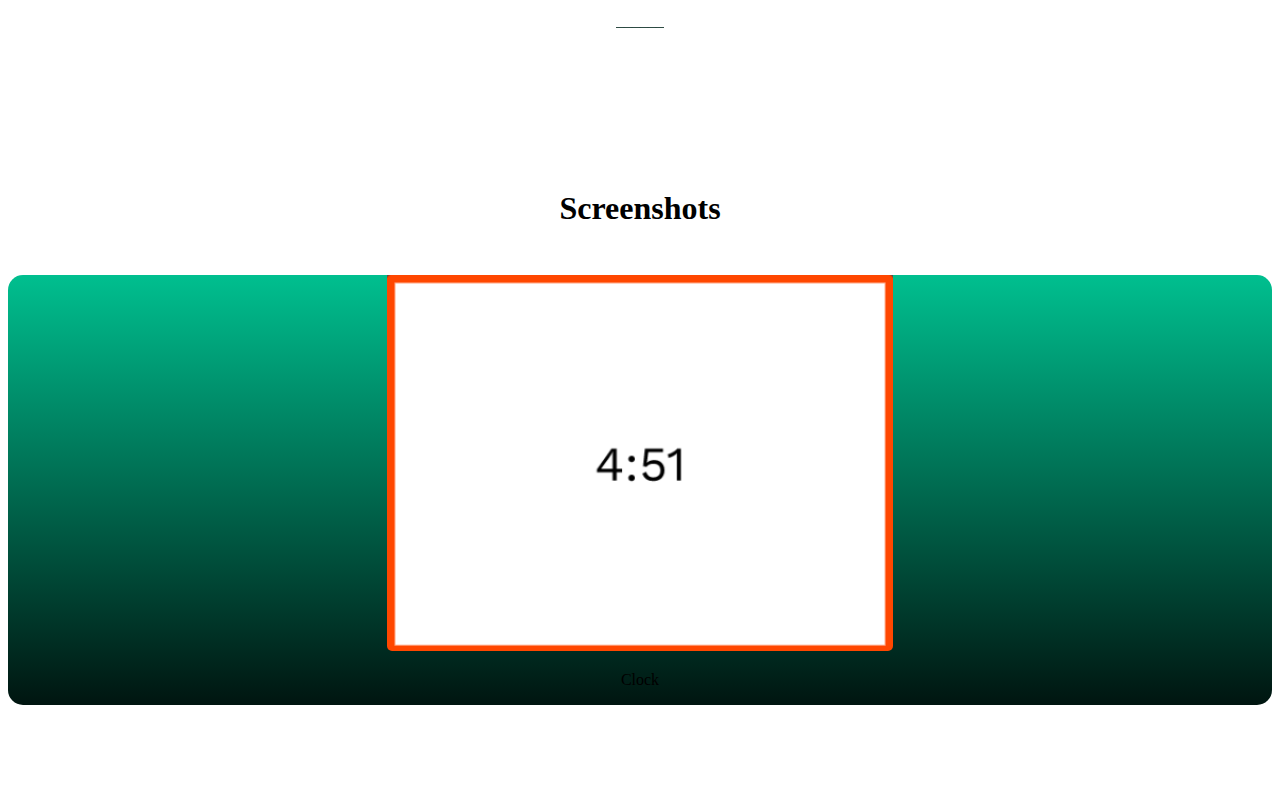
==== commit ed87d6c2: "Update index.html" ====
--- a/index.html
+++ b/index.html
@@ -8,7 +8,13 @@
     <link rel="stylesheet" href="css/index.css">
     <script src="js/index.js" defer></script>
     <link rel="stylesheet" href="https://unpkg.com/swiper/swiper-bundle.min.css"/>
-
+    <link rel="apple-touch-icon" sizes="152x152" href="favicon/apple-touch-icon.png">
+    <link rel="icon" type="image/png" sizes="32x32" href="favicon/favicon-32x32.png">
+    <link rel="icon" type="image/png" sizes="16x16" href="favicon/favicon-16x16.png">
+    <link rel="manifest" href="favicon/site.webmanifest">
+    <link rel="mask-icon" href="favicon/safari-pinned-tab.svg" color="#5bbad5">
+    <meta name="msapplication-TileColor" content="#da532c">
+    <meta name="theme-color" content="#ffffff">
 </head>
 <body>
     <header id="top">
@@ -31,7 +37,7 @@
     </header>
     <article class="article">
        
-      <div class="part" >
+      <div class="part" id="part">
 
       <h2 class="gOS-title gOS">Fast.Simple</h2>
         <img class="img" src="gOS.png" width="30%" style="border-radius: 5px;" alt="">
@@ -39,7 +45,7 @@
         <p><span class="gOS">gOS</span> is GalaxyOS offical OS in the making.</p>
       </div>
 
-        <div class="p s">
+        <div class="p s" id="d1">
 
         <h1 class=" h1 gOS">SuperCharged using TurboWarp</h1>
         <span class="gOS  ">______</span>
@@ -47,32 +53,32 @@
     </div>
 
 
-    <div class="p s">
+    <div class="p s" id="d2">
 
         <h1 class=" h1 gOS">Including friendly gui</h1>
         <span class="gOS ">______</span>
 
     </div>
 
-    <div class="p s">
+    <div class="p s" id="d3">
 
         <h1 class=" h1 gOS">Made by the brightest minds</h1>
         <span class="gOS  ">______</span>
 
     </div>
+<div class="group">
 
-
+    <h1 class="d" style="text-align: center; margin: 3rem;">Screenshots</h1>
       
   <div class="swiper mySwiper align">
-    <h1 style="text-align: center; margin: 3rem;">Screenshots</h1>
 
     <div class="swiper-wrapper">
       <div class="swiper-slide imgimport">
-        <img src="dfklsd.png" width="80%" alt="">
+        <img src="dfklsd.png" width="40%" alt="">
         <p>Clock</p>
       </div>
       <div class="swiper-slide imgimport">    
-        <img src="gkl.png" width="80%" alt="">
+        <img src="gkl.png" width="40%" alt="">
         <p>Calculator</p>
     </div>
      
@@ -81,7 +87,7 @@
 
     
   </div>
-
+</div>
   
     <!-- Swiper JS -->
     <script src="https://unpkg.com/swiper/swiper-bundle.min.js"></script>
@@ -104,24 +110,8 @@
         nextEl: ".swiper-button-next",
         prevEl: ".swiper-button-prev",
       },
-      breakpoints: {
-  // when window width is >= 320px
-  620: {
-    slidesPerView: 1,
-    spaceBetween: 5
-  },
-  // when window width is >= 480px
-  820: {
-    slidesPerView:1,
-    spaceBetween:10
-  },
-  // when window width is >= 640px
-  1000: {
-    slidesPerView: 2,
-    spaceBetween: 10
-  }
- 
-}
+      slidesPerView: 1,
+
     });
 
 
@@ -131,9 +121,20 @@
 
 
 </article>
-  <a href="#top"><button class="btn">Go back up
-  </button>
-  </a>
+<script>
+  let part= document.getElementById("part");
+
+  window.addEventListener('scroll', function(){
+    let scrollY= window.scrollY;
+    
+    
+    part.style.top= 20+scrollY*-0.9+'%';
+  
+
+
+  })
+
+</script>
 
 </body>
 </html>
--- a/css/index.css
+++ b/css/index.css
@@ -1,4 +1,4 @@
-@import url('https://fonts.googleapis.com/css2?family=Roboto&display=swap');
+/*@import url('https://fonts.googleapis.com/css2?family=Roboto&display=swap');
 
 html{
     scroll-behavior:smooth;
@@ -6,6 +6,7 @@
 body{
     margin: 0;
     padding: 0;
+    max-width: 100%;
     font-family: 'Roboto', sans-serif;
     background-color: black!important;
     color: #E5F4F4!important;
@@ -39,12 +40,12 @@
 header nav button strong{
     text-transform: uppercase;
 }
-header nav button span{
-    margin: 0.3rem;
+.span{
     position: absolute;
-    top: 0;
+    top: 1%;
+    left: 90%;
+    transform: translatex(-10%);
     font-size:xx-small;
-    right: 0;
     color: #121212;
     padding: 0.1rem;
     background-color: #F9F871;
@@ -100,7 +101,7 @@
     padding: 4rem 0rem;
 }
 .img{
-    filter: drop-shadow(0px 0px 4px #FF0000) 
+    filter: drop-shadow(0px 0px 4px #001510) 
     drop-shadow(0px 0px 4px #FF7F00)  
     drop-shadow(0px 0px 4px #FFFF00)  
     drop-shadow(0px 0px 4px #00FF00)  
@@ -118,3 +119,88 @@
     border-radius: 5px;
     padding:0.2rem;
 }
+
+.container {
+    display: none;
+    cursor: pointer;
+  }
+  
+  .bar1, .bar2, .bar3 {
+    width: 35px;
+    height: 5px;
+    background-color: #E5F4F4;
+    margin: 6px 0;
+    transition: 0.4s;
+  }
+  
+  .change .bar1 {
+    -webkit-transform: rotate(-45deg) translate(-9px, 6px);
+    transform: rotate(-45deg) translate(-9px, 6px);
+  }
+  
+  .change .bar2 {opacity: 0;}
+  
+  .change .bar3 {
+    -webkit-transform: rotate(45deg) translate(-8px, -8px);
+    transform: rotate(45deg) translate(-8px, -8px);
+  }
+
+
+  @media (max-width:700px) {
+    .container{
+        display: inline-block;
+        background-color: #121212;
+        border-radius: 5px;
+        padding: 0.4rem;
+    }
+    .header{
+        width: 100%;
+    }
+    
+    nav{
+        padding: 1rem 0rem;
+        z-index: 1000000;
+        width: 100%;
+        background-color: #121212;
+        position:absolute;
+        top: 0;
+        margin-top: 5rem;
+        left: 50%;
+        transform: translateX(-50%);
+        display: none;
+        align-items: center;
+        justify-content: space-between;
+        flex-direction: column;
+    }
+    
+    .w{
+        text-decoration: none;
+        color: #E5F4F4;
+        padding: 1rem;
+        padding-bottom: 0.4rem;
+        border-bottom:#121212 3px solid;
+        transition: 0.5s ease;
+    }
+    .n{
+        margin-top: 4rem;
+    }
+    .m{
+        display: flex;
+    }
+    .span{
+        position: absolute;
+        top: 79%;
+        font-size:xx-small;
+        left: 50%;
+        transform: translateX(-50%);
+        transform: translateY(-21%);
+        color: #121212;
+        padding: 0.1rem;
+        background-color: #F9F871;
+        border-radius: 5px;
+    }
+  }
+.s{
+    display: block;
+    margin: 0 auto;
+}
